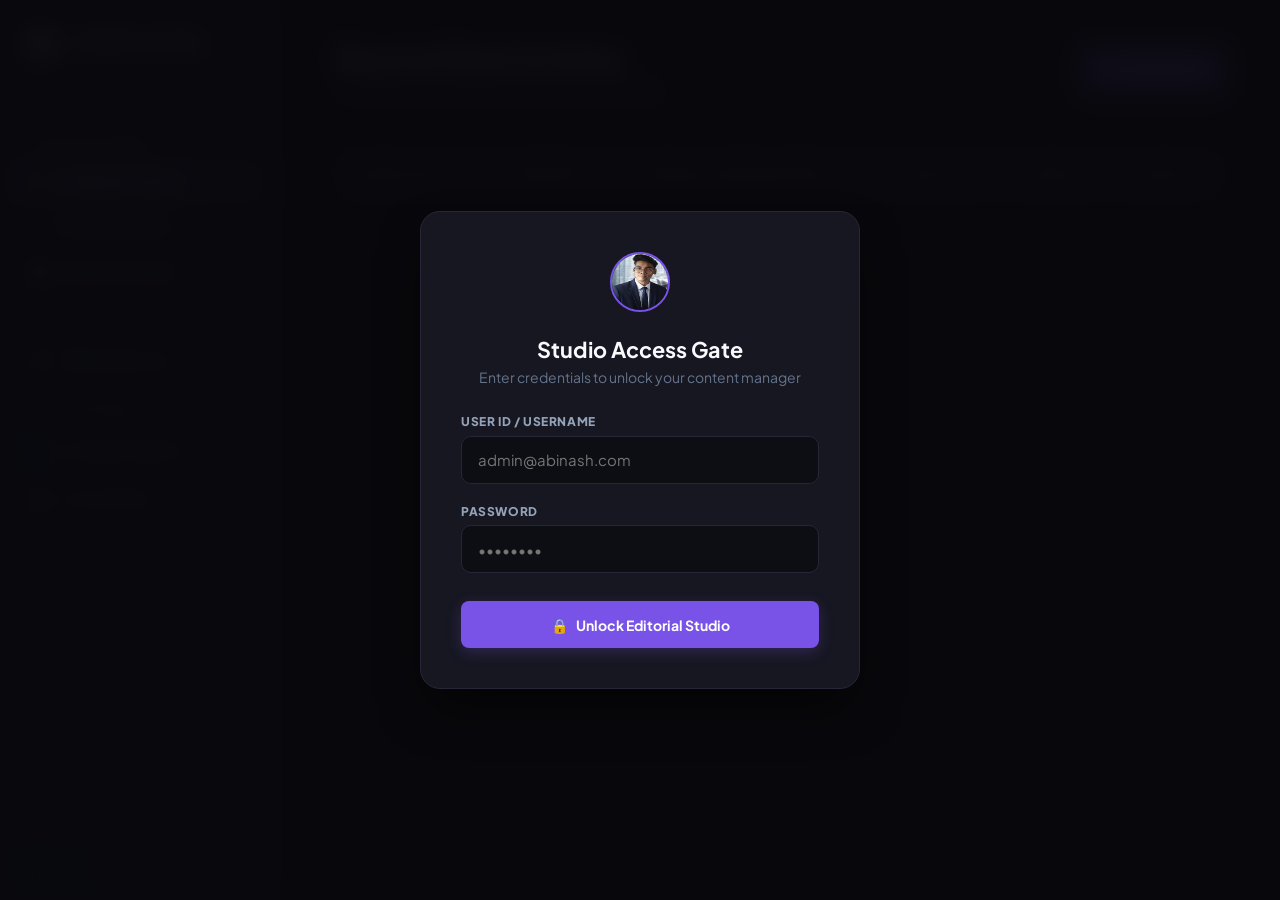
==== admin/index.html @ b7bc4857 "Admin CMS responsive layout fix for mobile." ====
<!DOCTYPE html>
<html lang="en">
<head>
  <meta charset="UTF-8">
  <meta name="viewport" content="width=device-width, initial-scale=1.0">
  <title>Studio Editorial Suite — Abinash Kumar</title>
  <link rel="icon" type="image/png" href="../assets/profile.png">
  <link rel="preconnect" href="https://fonts.googleapis.com">
  <link rel="preconnect" href="https://fonts.gstatic.com" crossorigin>
  <link href="https://fonts.googleapis.com/css2?family=Plus+Jakarta+Sans:wght@400;500;600;700;800&family=JetBrains+Mono:wght@500;700&display=swap" rel="stylesheet">
  <style>
    :root {
      --bg-primary: #09090d;
      --bg-secondary: #111117;
      --bg-card: #171722;
      --bg-card-hover: #1f1f2e;
      --border: #262638;
      --border-subtle: #1c1c2b;
      --text-main: #f8fafc;
      --text-secondary: #94a3b8;
      --text-muted: #64748b;
      --accent: #7952e8;
      --accent-hover: #906bf9;
      --accent-glow: rgba(121, 82, 232, 0.25);
      --success: #10b981;
      --danger: #ef4444;
      --scheduled: #f59e0b;
      --font-sans: 'Plus Jakarta Sans', -apple-system, sans-serif;
      --font-mono: 'JetBrains Mono', monospace;
    }
    * { box-sizing: border-box; margin: 0; padding: 0; }
    body {
      background-color: var(--bg-primary);
      color: var(--text-main);
      font-family: var(--font-sans);
      min-height: 100vh;
      display: flex;
    }

    /* Auth Gate Modal */
    .auth-overlay {
      position: fixed;
      inset: 0;
      background: rgba(9, 9, 13, 0.95);
      backdrop-filter: blur(12px);
      display: flex;
      align-items: center;
      justify-content: center;
      z-index: 9999;
    }
    .auth-card {
      background: var(--bg-card);
      border: 1px solid var(--border);
      border-radius: 20px;
      padding: 2.5rem;
      width: 100%;
      max-width: 440px;
      box-shadow: 0 25px 50px -12px rgba(0, 0, 0, 0.6);
      text-align: center;
    }
    .auth-card img {
      width: 60px;
      height: 60px;
      border-radius: 50%;
      border: 2px solid var(--accent);
      margin-bottom: 1.25rem;
    }

    /* Sidebar Navigation */
    .admin-sidebar {
      width: 280px;
      background: var(--bg-secondary);
      border-right: 1px solid var(--border);
      display: flex;
      flex-direction: column;
      flex-shrink: 0;
      min-height: 100vh;
    }
    .admin-brand {
      padding: 1.75rem 1.5rem;
      display: flex;
      align-items: center;
      gap: 0.85rem;
      border-bottom: 1px solid var(--border);
    }
    .admin-avatar {
      width: 38px;
      height: 38px;
      border-radius: 50%;
      border: 2px solid var(--accent);
      object-fit: cover;
    }
    .admin-brand-text h2 { font-size: 0.95rem; font-weight: 800; }
    .admin-brand-text p { font-size: 0.75rem; color: var(--text-muted); }

    .sidebar-nav {
      padding: 1.5rem 1rem;
      display: flex;
      flex-direction: column;
      gap: 0.35rem;
      flex-grow: 1;
    }
    .nav-header {
      font-size: 0.6875rem;
      font-weight: 800;
      color: var(--text-muted);
      text-transform: uppercase;
      letter-spacing: 0.08em;
      padding: 0.5rem 0.75rem;
      margin-top: 0.5rem;
    }
    .nav-btn {
      display: flex;
      align-items: center;
      gap: 0.75rem;
      padding: 0.75rem 0.85rem;
      color: var(--text-secondary);
      border-radius: 8px;
      text-decoration: none;
      font-size: 0.875rem;
      font-weight: 600;
      transition: all 0.2s ease;
      cursor: pointer;
      border: none;
      background: none;
      width: 100%;
      text-align: left;
    }
    .nav-btn:hover, .nav-btn.active {
      background: rgba(121, 82, 232, 0.15);
      color: #ffffff;
    }
    .nav-btn.active { border-left: 3px solid var(--accent); border-radius: 0 8px 8px 0; }

    .sidebar-footer {
      padding: 1.25rem 1.5rem;
      border-top: 1px solid var(--border);
      font-size: 0.8125rem;
      color: var(--text-muted);
      display: flex;
      align-items: center;
      justify-content: space-between;
    }

    /* Main Content Area */
    .admin-main {
      flex-grow: 1;
      padding: 2.5rem 3.5rem;
      overflow-y: auto;
      max-height: 100vh;
    }
    .top-bar {
      display: flex;
      justify-content: space-between;
      align-items: center;
      margin-bottom: 2rem;
      padding-bottom: 1.25rem;
      border-bottom: 1px solid var(--border-subtle);
    }
    .top-bar h1 { font-size: 1.75rem; font-weight: 800; letter-spacing: -0.02em; }
    .top-bar-actions { display: flex; gap: 1rem; align-items: center; }

    /* Button Tokens */
    .btn {
      display: inline-flex;
      align-items: center;
      gap: 0.5rem;
      padding: 0.75rem 1.4rem;
      font-size: 0.875rem;
      font-weight: 700;
      border-radius: 8px;
      cursor: pointer;
      transition: all 0.2s ease;
      border: none;
      text-decoration: none;
      font-family: inherit;
    }
    .btn-primary {
      background: var(--accent);
      color: #ffffff;
      box-shadow: 0 4px 14px var(--accent-glow);
    }
    .btn-primary:hover {
      background: var(--accent-hover);
      transform: translateY(-2px);
    }
    .btn-secondary {
      background: var(--bg-card);
      border: 1px solid var(--border);
      color: var(--text-main);
    }
    .btn-secondary:hover { background: var(--bg-card-hover); }

    /* Form & Editor Grid */
    .editor-grid {
      display: grid;
      grid-template-columns: 2fr 1fr;
      gap: 2rem;
    }
    .form-panel {
      background: var(--bg-card);
      border: 1px solid var(--border);
      border-radius: 16px;
      padding: 1.75rem;
      margin-bottom: 1.5rem;
    }
    .form-group { margin-bottom: 1.25rem; }
    .form-label {
      display: block;
      font-size: 0.75rem;
      font-weight: 800;
      color: var(--text-secondary);
      margin-bottom: 0.4rem;
      text-transform: uppercase;
      letter-spacing: 0.05em;
    }
    .form-input, .form-select, .form-textarea {
      width: 100%;
      background: #0d0d14;
      border: 1.5px solid var(--border);
      border-radius: 10px;
      padding: 0.85rem 1rem;
      color: #ffffff;
      font-size: 0.9375rem;
      font-family: inherit;
      transition: border-color 0.2s ease;
    }
    .form-input:focus, .form-select:focus {
      outline: none;
      border-color: var(--accent);
      box-shadow: 0 0 0 3px var(--accent-glow);
    }

    /* Rich WYSIWYG Editor Toolbar */
    .rich-editor-wrap {
      border: 1.5px solid var(--border);
      border-radius: 12px;
      background: #0d0d14;
      overflow: hidden;
      display: flex;
      flex-direction: column;
    }
    .rich-toolbar {
      display: flex;
      flex-wrap: wrap;
      align-items: center;
      gap: 0.35rem;
      padding: 0.6rem 0.75rem;
      background: #14141e;
      border-bottom: 1px solid var(--border);
    }
    .tool-btn {
      background: transparent;
      border: 1px solid transparent;
      border-radius: 6px;
      color: var(--text-secondary);
      padding: 0.35rem 0.6rem;
      font-size: 0.8125rem;
      font-weight: 700;
      cursor: pointer;
      transition: all 0.15s ease;
      font-family: inherit;
    }
    .tool-btn:hover {
      background: rgba(121, 82, 232, 0.2);
      color: #ffffff;
      border-color: rgba(121, 82, 232, 0.3);
    }
    .tool-divider {
      width: 1px;
      height: 20px;
      background: var(--border);
      margin: 0 0.25rem;
    }
    .rich-content-editable {
      min-height: 340px;
      padding: 1.25rem 1.5rem;
      color: #ffffff;
      font-size: 1rem;
      line-height: 1.8;
      outline: none;
      overflow-y: auto;
    }
    .rich-content-editable:empty:before {
      content: attr(placeholder);
      color: var(--text-muted);
    }
    .rich-content-editable h2 { font-size: 1.5rem; margin: 1.5rem 0 0.75rem; color: #ffffff; }
    .rich-content-editable h3 { font-size: 1.25rem; margin: 1.25rem 0 0.5rem; color: #ffffff; }
    .rich-content-editable p { margin-bottom: 1rem; }
    .rich-content-editable a { color: var(--accent); text-decoration: underline; }
    .rich-content-editable ul { padding-left: 1.5rem; margin-bottom: 1rem; }

    /* Schedule Time Split Controls */
    .schedule-grid {
      display: grid;
      grid-template-columns: 1.4fr 1fr;
      gap: 0.75rem;
    }

    /* Device Image Picker Zone */
    .image-drop-zone {
      border: 2px dashed var(--border);
      border-radius: 12px;
      padding: 1.5rem;
      text-align: center;
      cursor: pointer;
      background: #0d0d14;
      transition: all 0.2s ease;
    }
    .image-drop-zone:hover {
      border-color: var(--accent);
      background: rgba(121, 82, 232, 0.05);
    }
    .image-preview-img {
      max-width: 100%;
      max-height: 140px;
      border-radius: 8px;
      object-fit: cover;
      margin-top: 0.75rem;
      display: none;
    }

    /* Live Article Table */
    .article-table {
      width: 100%;
      border-collapse: collapse;
      background: var(--bg-card);
      border: 1px solid var(--border);
      border-radius: 14px;
      overflow: hidden;
    }
    .article-table th, .article-table td {
      padding: 1rem 1.25rem;
      text-align: left;
      border-bottom: 1px solid var(--border-subtle);
    }
    .article-table th {
      background: #11111a;
      font-size: 0.75rem;
      font-weight: 700;
      color: var(--text-muted);
      text-transform: uppercase;
      letter-spacing: 0.05em;
    }
    .category-tag {
      display: inline-block;
      padding: 0.25rem 0.65rem;
      background: rgba(121, 82, 232, 0.15);
      color: #c4b5fd;
      border-radius: 999px;
      font-size: 0.75rem;
      font-weight: 700;
    }
    .status-pill {
      display: inline-flex;
      align-items: center;
      gap: 0.35rem;
      font-size: 0.75rem;
      font-weight: 700;
      padding: 0.25rem 0.65rem;
      border-radius: 999px;
    }
    .status-published { background: rgba(16, 185, 129, 0.15); color: #34d399; }
    .status-scheduled { background: rgba(245, 158, 11, 0.15); color: #fbbf24; }

    .toast {
      position: fixed;
      bottom: 2rem;
      right: 2rem;
      background: #10b981;
      color: #ffffff;
      padding: 1rem 1.5rem;
      border-radius: 10px;
      font-weight: 700;
      box-shadow: 0 10px 25px rgba(0,0,0,0.5);
      display: none;
      z-index: 10000;
    }

    /* ==================== MOBILE RESPONSIVE ==================== */
    @media (max-width: 768px) {
      body {
        flex-direction: column;
      }
      .admin-sidebar {
        width: 100%;
        min-height: auto;
        border-right: none;
        border-bottom: 1px solid var(--border);
      }
      .admin-main {
        padding: 1.5rem 1rem;
      }
      .editor-grid {
        grid-template-columns: 1fr;
        gap: 1.5rem;
      }
      .top-bar {
        flex-direction: column;
        align-items: flex-start;
        gap: 1rem;
      }
      .top-bar h1 {
        font-size: 1.4rem;
      }
      .article-table {
        display: block;
        overflow-x: auto;
        white-space: nowrap;
      }
      .auth-card {
        width: 92%;
        padding: 1.75rem;
      }
    }
  </style>
</head>
<body>

  <!-- ==================== AUTH GATE ==================== -->
  <div class="auth-overlay" id="authOverlay">
    <div class="auth-card">
      <img src="../assets/profile.png" alt="Abinash Kumar">
      <h2 style="font-size: 1.35rem; margin-bottom: 0.35rem;">Studio Access Gate</h2>
      <p style="color: var(--text-muted); font-size: 0.875rem; margin-bottom: 1.75rem;">Enter credentials to unlock your content manager</p>
      
      <form onsubmit="handleLogin(event)">
        <div class="form-group" style="text-align: left;">
          <label class="form-label">User ID / Username</label>
          <input type="text" id="authUsername" class="form-input" placeholder="admin@abinash.com" required autocomplete="username">
        </div>
        <div class="form-group" style="text-align: left;">
          <label class="form-label">Password</label>
          <input type="password" id="authPassword" class="form-input" placeholder="••••••••" required autocomplete="current-password">
        </div>
        <button type="submit" class="btn btn-primary" style="width: 100%; justify-content: center; padding: 0.9rem; margin-top: 0.5rem;">
          <span>🔒</span><span>Unlock Editorial Studio</span>
        </button>
      </form>
    </div>
  </div>

  <!-- ==================== SIDEBAR ==================== -->
  <aside class="admin-sidebar">
    <div class="admin-brand">
      <img src="../assets/profile.png" alt="Abinash Kumar" class="admin-avatar">
      <div class="admin-brand-text">
        <h2>ABINASH KUMAR</h2>
        <p>Portfolio Editorial Studio</p>
      </div>
    </div>

    <nav class="sidebar-nav">
      <div class="nav-header">Publishing Engine</div>
      <button class="nav-btn active" id="btn-articles" onclick="switchView('articles')">
        <span>✍️</span><span>Published Articles</span>
      </button>
      <button class="nav-btn" id="btn-editor" onclick="switchView('editor')">
        <span>➕</span><span>Write New Article</span>
      </button>
      <button class="nav-btn" id="btn-schedule" onclick="switchView('schedule')">
        <span>📅</span><span>Editorial Calendar</span>
      </button>

      <div class="nav-header">Platform Settings</div>
      <button class="nav-btn" id="btn-token" onclick="switchView('token')">
        <span>🔑</span><span>GitHub Sync Key</span>
      </button>

      <div class="nav-header">Public Previews</div>
      <a href="../beyond-work.html" target="_blank" class="nav-btn">
        <span>🌐</span><span>Live Beyond Work ↗</span>
      </a>
      <a href="../index.html" target="_blank" class="nav-btn">
        <span>🏠</span><span>Live Portfolio ↗</span>
      </a>
    </nav>

    <div class="sidebar-footer">
      <span id="syncStatusIndicator" style="color: #10b981;">● Ready</span>
      <button onclick="handleLogout()" style="background:none; border:none; color:var(--text-muted); cursor:pointer; font-size:0.75rem;">Log Out</button>
    </div>
  </aside>

  <!-- ==================== MAIN WORKSPACE ==================== -->
  <main class="admin-main">
    
    <div class="top-bar">
      <div>
        <h1 id="viewTitle">Beyond Work Articles</h1>
        <p style="color: var(--text-secondary); font-size: 0.875rem; margin-top: 0.25rem;">Live repository publishing and editorial scheduling.</p>
      </div>
      <div class="top-bar-actions">
        <button class="btn btn-primary" onclick="switchView('editor')">
          <span>+</span><span>New Article</span>
        </button>
      </div>
    </div>

    <!-- VIEW 1: ARTICLE LIST -->
    <div id="articlesView">
      <table class="article-table">
        <thead>
          <tr>
            <th>Article Title</th>
            <th>Category</th>
            <th>Publish / Scheduled Time</th>
            <th>SEO Title</th>
            <th>Status</th>
            <th>Action</th>
          </tr>
        </thead>
        <tbody id="articleTableBody">
          <!-- Injected via loadLiveArticles() -->
        </tbody>
      </table>
    </div>

    <!-- VIEW 2: DEDICATED ARTICLE EDITOR -->
    <div id="editorView" style="display: none;">
      <form id="articleForm" onsubmit="publishArticleDirectly(event)">
        <div class="editor-grid">
          
          <!-- Left Column: Headline, Excerpt, WYSIWYG Editor -->
          <div>
            <div class="form-panel">
              <div class="form-group">
                <label class="form-label">Article Headline *</label>
                <input type="text" id="postTitle" class="form-input" placeholder="e.g. Master Your Mind Before The World Masters You" required>
              </div>

              <div class="form-group">
                <label class="form-label">URL Slug *</label>
                <input type="text" id="postSlug" class="form-input" placeholder="e.g. master-your-mind-before-the-world-masters-you" required>
              </div>

              <div class="form-group">
                <label class="form-label">Article Summary / Card Excerpt (1-2 Sentences) *</label>
                <textarea id="postExcerpt" class="form-input" style="min-height: 80px;" placeholder="A distilled perspective on cognitive clarity and mental sovereignty..." required></textarea>
              </div>

              <!-- Inbuilt WYSIWYG Text Editor with Formatting Toolbar -->
              <div class="form-group">
                <label class="form-label">Article Content (WYSIWYG Rich Formatter) *</label>
                <div class="rich-editor-wrap">
                  <div class="rich-toolbar">
                    <button type="button" class="tool-btn" onclick="formatDoc('bold')" title="Bold"><strong>B</strong></button>
                    <button type="button" class="tool-btn" onclick="formatDoc('italic')" title="Italic"><em>I</em></button>
                    <button type="button" class="tool-btn" onclick="formatDoc('underline')" title="Underline"><u>U</u></button>
                    <div class="tool-divider"></div>
                    <button type="button" class="tool-btn" onclick="formatBlock('h2')" title="Main Section Heading">H2</button>
                    <button type="button" class="tool-btn" onclick="formatBlock('h3')" title="Sub-Heading">H3</button>
                    <button type="button" class="tool-btn" onclick="formatBlock('p')" title="Paragraph">P</button>
                    <div class="tool-divider"></div>
                    <button type="button" class="tool-btn" onclick="formatDoc('insertUnorderedList')" title="Bullet List">• List</button>
                    <button type="button" class="tool-btn" onclick="formatDoc('insertOrderedList')" title="Numbered List">1. List</button>
                    <button type="button" class="tool-btn" onclick="addLink()" title="Insert Link">🔗 Link</button>
                    <button type="button" class="tool-btn" onclick="formatDoc('removeFormat')" title="Clear Formatting">🧹 Clear</button>
                  </div>
                  <div id="richEditor" class="rich-content-editable" contenteditable="true" placeholder="Start typing your essay here with headings, links, bold text, and takeaways..."></div>
                </div>
              </div>

            </div>
          </div>

          <!-- Right Column -->
          <div>
            <div class="form-panel">
              <h3 style="font-size: 0.95rem; margin-bottom: 1.25rem;">Publishing &amp; Accurate Scheduling</h3>
              
              <div class="form-group">
                <label class="form-label">Category</label>
                <select id="postCategory" class="form-select">
                  <option value="Fashion">Fashion</option>
                  <option value="Food">Food</option>
                  <option value="Travel">Travel</option>
                  <option value="Gaming">Gaming</option>
                  <option value="Anime">Anime</option>
                  <option value="Religion">Religion</option>
                  <option value="Nationalism">Nationalism</option>
                  <option value="Psychology" selected>Psychology</option>
                  <option value="Writing">Writing</option>
                  <option value="Content strategies">Content strategies</option>
                  <option value="Personal Growth">Personal Growth</option>
                  <option value="Books">Books</option>
                  <option value="Life lessons">Life lessons</option>
                </select>
              </div>

              <!-- Device Image Picker -->
              <div class="form-group">
                <label class="form-label">Cover Image</label>
                <div class="image-drop-zone" onclick="document.getElementById('deviceImageInput').click()">
                  <span style="font-size: 1.5rem;">📷</span>
                  <div style="font-size: 0.8125rem; font-weight: 700; color: var(--accent); margin-top: 0.35rem;">Choose image from device</div>
                  <div style="font-size: 0.6875rem; color: var(--text-muted); margin-top: 0.2rem;">PNG, JPG, WEBP from your computer</div>
                  <input type="file" id="deviceImageInput" accept="image/*" style="display: none;" onchange="handleImagePick(event)">
                  <img id="imagePreview" class="image-preview-img" alt="Preview">
                </div>
              </div>

              <!-- Exact Local Date & Time Matcher -->
              <div class="form-group">
                <label class="form-label">Publication / Schedule Date &amp; Time</label>
                <div class="schedule-grid">
                  <input type="date" id="postDate" class="form-input" required>
                  <input type="time" id="postTime" class="form-input" required>
                </div>
                <div style="display: flex; gap: 0.5rem; margin-top: 0.5rem;">
                  <button type="button" onclick="setCurrentLocalTime()" class="btn btn-secondary" style="padding: 0.35rem 0.65rem; font-size: 0.6875rem;">
                    ⏱️ Set to Right Now
                  </button>
                </div>
              </div>

              <div style="display: flex; flex-direction: column; gap: 0.75rem; margin-top: 1.5rem;">
                <button type="submit" id="publishBtn" class="btn btn-primary" style="width: 100%; justify-content: center; padding: 0.95rem;">
                  <span>🚀</span><span>Publish Live to Website</span>
                </button>
              </div>
            </div>

            <div class="form-panel">
              <h3 style="font-size: 0.95rem; margin-bottom: 1.25rem;">Google SEO &amp; Keywords</h3>
              
              <div class="form-group">
                <label class="form-label">SEO Meta Title</label>
                <input type="text" id="postSeoTitle" class="form-input" placeholder="Google snippet title (max 60 chars)">
              </div>

              <div class="form-group">
                <label class="form-label">Meta Description</label>
                <textarea id="postSeoDesc" class="form-input" style="min-height: 75px;" placeholder="Search description (max 160 chars)"></textarea>
              </div>

              <div class="form-group">
                <label class="form-label">Keywords</label>
                <input type="text" id="postKeywords" class="form-input" placeholder="e.g. Psychology, Focus, Writing">
              </div>
            </div>

          </div>

        </div>
      </form>
    </div>

    <!-- VIEW 3: EDITORIAL CALENDAR OVERVIEW -->
    <div id="scheduleView" style="display: none;">
      <div class="form-panel">
        <h3 style="margin-bottom: 0.75rem;">📅 Scheduled Queue &amp; Timeline</h3>
        <p style="color: var(--text-secondary); font-size: 0.875rem; line-height: 1.7; margin-bottom: 1.5rem;">
          Articles with future timestamps are queued here and appear dynamically as their publication time arrives.
        </p>

        <div id="scheduleTimelineList">
          <!-- Injected via loadLiveArticles() -->
        </div>
      </div>
    </div>

    <!-- VIEW 4: GITHUB SYNC TOKEN SETUP -->
    <div id="tokenView" style="display: none;">
      <div class="form-panel" style="max-width: 680px;">
        <h3 style="margin-bottom: 0.75rem;">GitHub 1-Click Sync Key</h3>
        <p style="color: var(--text-secondary); font-size: 0.875rem; line-height: 1.7; margin-bottom: 1.5rem;">
          Paste your GitHub Personal Access Token with <strong>Contents: Read &amp; Write</strong> access.
        </p>

        <div class="form-group">
          <label class="form-label">GitHub Token</label>
          <input type="password" id="ghTokenInput" class="form-input" placeholder="ghp_..." autocomplete="off">
        </div>

        <button onclick="saveGitHubToken()" class="btn btn-primary">
          <span>💾</span><span>Save Token Securely</span>
        </button>
      </div>
    </div>

  </main>

  <div id="toast" class="toast">Article Published Live to Portfolio ✓</div>

  <script>
    // --- 1. USER AUTHENTICATION ---
    const AUTH_KEY = 'studio_auth_token';
    const GH_TOKEN_KEY = 'studio_gh_pat';
    let base64ImageString = '';

    function checkAuth() {
      const isAuth = localStorage.getItem(AUTH_KEY);
      const overlay = document.getElementById('authOverlay');
      if (isAuth === 'authenticated') {
        overlay.style.display = 'none';
        loadLiveArticles();
      } else {
        overlay.style.display = 'flex';
      }
    }

    function handleLogin(e) {
      e.preventDefault();
      const u = document.getElementById('authUsername').value.trim();
      const p = document.getElementById('authPassword').value;

      if (u === 'admin@abinash.com' && p === 'Abinash@2005') {
        localStorage.setItem(AUTH_KEY, 'authenticated');
        document.getElementById('authOverlay').style.display = 'none';
        loadLiveArticles();
      } else {
        alert('Invalid credentials.');
      }
    }

    function handleLogout() {
      localStorage.removeItem(AUTH_KEY);
      location.reload();
    }

    // --- 2. VIEW SWITCHER ---
    function switchView(viewName) {
      document.getElementById('articlesView').style.display = viewName === 'articles' ? 'block' : 'none';
      document.getElementById('editorView').style.display = viewName === 'editor' ? 'block' : 'none';
      document.getElementById('scheduleView').style.display = viewName === 'schedule' ? 'block' : 'none';
      document.getElementById('tokenView').style.display = viewName === 'token' ? 'block' : 'none';

      document.querySelectorAll('.nav-btn').forEach(b => b.classList.remove('active'));
      const activeBtn = document.getElementById(`btn-${viewName}`);
      if (activeBtn) activeBtn.classList.add('active');

      const titles = {
        'articles': 'Published Beyond Work Articles',
        'editor': 'Write New Beyond Work Article',
        'schedule': 'Editorial Calendar & Schedule',
        'token': 'GitHub Repository Sync Key'
      };
      document.getElementById('viewTitle').textContent = titles[viewName] || 'Editorial Studio';
    }

    // --- 3. ACCURATE LOCAL TIME HELPER ---
    function setCurrentLocalTime() {
      const d = new Date();
      const year = d.getFullYear();
      const month = String(d.getMonth() + 1).padStart(2, '0');
      const day = String(d.getDate()).padStart(2, '0');
      const hours = String(d.getHours()).padStart(2, '0');
      const minutes = String(d.getMinutes()).padStart(2, '0');

      document.getElementById('postDate').value = `${year}-${month}-${day}`;
      document.getElementById('postTime').value = `${hours}:${minutes}`;
    }
    setCurrentLocalTime();

    document.getElementById('postTitle').addEventListener('input', (e) => {
      const slugInput = document.getElementById('postSlug');
      if (!slugInput.dataset.manual) {
        slugInput.value = e.target.value.toLowerCase().trim().replace(/[^a-z0-9]+/g, '-').replace(/(^-|-$)/g, '');
      }
    });
    document.getElementById('postSlug').addEventListener('input', () => {
      document.getElementById('postSlug').dataset.manual = 'true';
    });

    // --- 4. WYSIWYG FORMATTING COMMANDS ---
    function formatDoc(cmd, val = null) {
      document.execCommand(cmd, false, val);
      document.getElementById('richEditor').focus();
    }
    function formatBlock(tag) {
      document.execCommand('formatBlock', false, tag);
      document.getElementById('richEditor').focus();
    }
    function addLink() {
      const url = prompt('Enter the link destination URL: (e.g. https://example.com)');
      if (url) formatDoc('createLink', url);
    }

    // --- 5. DEVICE IMAGE PICKER ---
    function handleImagePick(e) {
      const file = e.target.files[0];
      if (!file) return;

      const reader = new FileReader();
      reader.onload = function(evt) {
        base64ImageString = evt.target.result;
        const preview = document.getElementById('imagePreview');
        preview.src = base64ImageString;
        preview.style.display = 'block';
      };
      reader.readAsDataURL(file);
    }

    // --- 6. GITHUB DIRECT 2-STEP PUBLISHER (Commits article JSON + Updates Manifest Index) ---
    function saveGitHubToken() {
      const token = document.getElementById('ghTokenInput').value.trim();
      if (!token) return alert('Please paste a valid token.');
      localStorage.setItem(GH_TOKEN_KEY, token);
      alert('GitHub Token saved securely in your browser!');
      switchView('editor');
    }

    async function publishArticleDirectly(e) {
      e.preventDefault();
      const editorHTML = document.getElementById('richEditor').innerHTML.trim();
      if (!editorHTML) {
        return alert('Please write some content in the article body before publishing.');
      }

      const btn = document.getElementById('publishBtn');
      btn.disabled = true;
      btn.innerHTML = '<span>⏳</span><span>Publishing to GitHub...</span>';

      const title = document.getElementById('postTitle').value;
      const slug = document.getElementById('postSlug').value;
      const category = document.getElementById('postCategory').value;
      const excerpt = document.getElementById('postExcerpt').value;
      const date = document.getElementById('postDate').value;
      const time = document.getElementById('postTime').value;
      const fullDateTime = `${date}T${time}:00`;
      
      const isFuture = new Date(fullDateTime) > new Date();
      const status = isFuture ? 'Scheduled' : 'Published';

      const seoTitle = document.getElementById('postSeoTitle').value || title;
      const metaDescription = document.getElementById('postSeoDesc').value || excerpt;
      const keywords = document.getElementById('postKeywords').value || category;

      const articleObj = {
        title,
        slug,
        category,
        excerpt,
        body: editorHTML,
        coverImage: base64ImageString || 'assets/profile.png',
        date: fullDateTime,
        status,
        seo: { seoTitle, metaDescription, keywords, ogImage: base64ImageString || 'assets/profile.png' }
      };

      const token = localStorage.getItem(GH_TOKEN_KEY);
      
      if (token) {
        try {
          const repo = 'AbinashKumar07/Portfolio';
          
          // 1. Commit the individual article JSON
          const filePath = `content/beyond-work/${slug}.json`;
          const contentBase64 = btoa(unescape(encodeURIComponent(JSON.stringify(articleObj, null, 2))));

          let existingSha = null;
          try {
            const check = await fetch(`https://api.github.com/repos/${repo}/contents/${filePath}`, {
              headers: { 'Authorization': `token ${token}` }
            });
            if (check.ok) {
              const data = await check.json();
              existingSha = data.sha;
            }
          } catch(err) {}

          const putBody = {
            message: `feat(article): ${status.toLowerCase()} ${title}`,
            content: contentBase64
          };
          if (existingSha) putBody.sha = existingSha;

          const res = await fetch(`https://api.github.com/repos/${repo}/contents/${filePath}`, {
            method: 'PUT',
            headers: {
              'Authorization': `token ${token}`,
              'Content-Type': 'application/json'
            },
            body: JSON.stringify(putBody)
          });

          if (!res.ok) throw new Error('GitHub article write failed.');

          // 2. Fetch and update the master index.json manifest so Beyond Work displays immediately
          let currentArticles = [];
          let indexSha = null;
          try {
            const indexCheck = await fetch(`https://api.github.com/repos/${repo}/contents/content/beyond-work/index.json`, {
              headers: { 'Authorization': `token ${token}` }
            });
            if (indexCheck.ok) {
              const indexData = await indexCheck.json();
              indexSha = indexData.sha;
              currentArticles = JSON.parse(decodeURIComponent(escape(atob(indexData.content))));
            }
          } catch(err) {}

          // Filter out existing slug if updating
          currentArticles = currentArticles.filter(a => a.slug !== slug);
          currentArticles.unshift(articleObj);

          const newIndexBase64 = btoa(unescape(encodeURIComponent(JSON.stringify(currentArticles, null, 2))));
          const indexPutBody = {
            message: `chore: update beyond-work manifest for ${slug}`,
            content: newIndexBase64
          };
          if (indexSha) indexPutBody.sha = indexSha;

          await fetch(`https://api.github.com/repos/${repo}/contents/content/beyond-work/index.json`, {
            method: 'PUT',
            headers: {
              'Authorization': `token ${token}`,
              'Content-Type': 'application/json'
            },
            body: JSON.stringify(indexPutBody)
          });

          showToast('Article published live to GitHub! Netlify will show it in 30s.');
          loadLiveArticles();
          switchView('articles');
        } catch (err) {
          alert(`Publishing Error: ${err.message}. Please verify your GitHub token permissions.`);
        }
      } else {
        alert('Please save your GitHub Sync Key in the sidebar first to publish directly.');
        switchView('token');
      }

      btn.disabled = false;
      btn.innerHTML = '<span>🚀</span><span>Publish Live to Website</span>';
    }

    function showToast(msg) {
      const t = document.getElementById('toast');
      t.textContent = msg;
      t.style.display = 'block';
      setTimeout(() => t.style.display = 'none', 4000);
    }

    async function loadLiveArticles() {
      const tbody = document.getElementById('articleTableBody');
      const scheduleTimeline = document.getElementById('scheduleTimelineList');
      try {
        let articles = [];
        const token = localStorage.getItem(GH_TOKEN_KEY);
        
        if (token) {
          const repo = 'AbinashKumar07/Portfolio';
          const ghRes = await fetch(`https://api.github.com/repos/${repo}/contents/content/beyond-work/index.json`, {
            headers: { 'Authorization': `token ${token}` }
          });
          if (ghRes.ok) {
            const ghData = await ghRes.json();
            articles = JSON.parse(decodeURIComponent(escape(atob(ghData.content))));
          } else {
            throw new Error('GitHub API Error');
          }
        } else {
          const res = await fetch('../content/beyond-work/index.json', { cache: 'no-store' });
          if (!res.ok) throw new Error();
          articles = await res.json();
        }

        if (articles.length === 0) throw new Error();

        tbody.innerHTML = articles.map(a => {
          const isScheduled = a.status === 'Scheduled' || new Date(a.date) > new Date();
          const statusClass = isScheduled ? 'status-scheduled' : 'status-published';
          const statusText = isScheduled ? '⏳ Scheduled' : '● Published';

          return `
            <tr>
              <td><strong>${a.title}</strong></td>
              <td><span class="category-tag">${a.category}</span></td>
              <td>${new Date(a.date).toLocaleString([], { dateStyle: 'medium', timeStyle: 'short' })}</td>
              <td>${a.seo ? a.seo.seoTitle : a.title}</td>
              <td><span class="status-pill ${statusClass}">${statusText}</span></td>
              <td style="display: flex; gap: 0.5rem;">
                <a href="../beyond-work-article.html?slug=${a.slug}" target="_blank" class="btn btn-secondary" style="padding: 0.35rem 0.75rem; font-size: 0.75rem;">View Live ↗</a>
                <button onclick="takeDownArticle('${a.slug}', '${a.title.replace(/'/g, "\\'")}', this)" class="btn btn-secondary" style="padding: 0.35rem 0.75rem; font-size: 0.75rem; border-color: #ef4444; color: #ef4444;">Take Down</button>
              </td>
            </tr>
          `;
        }).join('');

        const scheduledList = articles.filter(a => a.status === 'Scheduled' || new Date(a.date) > new Date());
        if (scheduledList.length > 0) {
          scheduleTimeline.innerHTML = scheduledList.map(s => `
            <div style="background: #0d0d14; border: 1px solid var(--border); border-radius: 10px; padding: 1.25rem; margin-bottom: 1rem; display: flex; justify-content: space-between; align-items: center;">
              <div>
                <h4 style="font-size: 1rem; margin-bottom: 0.25rem;">${s.title}</h4>
                <div style="font-size: 0.8125rem; color: var(--text-muted);">Category: <span style="color: var(--accent);">${s.category}</span></div>
              </div>
              <div style="text-align: right;">
                <div style="color: var(--scheduled); font-weight: 700; font-size: 0.875rem;">${new Date(s.date).toLocaleString([], { dateStyle: 'medium', timeStyle: 'short' })}</div>
                <span class="status-pill status-scheduled" style="margin-top: 0.25rem;">Scheduled Release</span>
              </div>
            </div>
          `).join('');
        } else {
          scheduleTimeline.innerHTML = '<div style="color: var(--text-muted); font-size: 0.875rem;">No scheduled articles currently queued.</div>';
        }

      } catch {
        tbody.innerHTML = `
          <tr>
            <td colspan="6" style="text-align: center; color: var(--text-muted); padding: 3rem;">
              No articles published yet. Click <strong>"Write New Article"</strong> to compose your first post.
            </td>
          </tr>
        `;
        scheduleTimeline.innerHTML = '<div style="color: var(--text-muted); font-size: 0.875rem;">No scheduled articles currently queued.</div>';
      }
    }

    checkAuth();
    if (localStorage.getItem(GH_TOKEN_KEY)) {
      document.getElementById('ghTokenInput').value = localStorage.getItem(GH_TOKEN_KEY);
    }

    async function takeDownArticle(slug, title, btn) {
      if (!confirm(`Are you sure you want to take down "${title}"? This cannot be undone.`)) return;
      
      const token = localStorage.getItem(GH_TOKEN_KEY);
      if (!token) {
        alert('Please save your GitHub Sync Key in the sidebar first.');
        return switchView('token');
      }

      btn.disabled = true;
      btn.innerHTML = 'Taking down...';

      try {
        const repo = 'AbinashKumar07/Portfolio';
        
        // 1. Get SHA of the article file
        let articleSha = null;
        try {
          const check = await fetch(`https://api.github.com/repos/${repo}/contents/content/beyond-work/${slug}.json`, {
            headers: { 'Authorization': `token ${token}` }
          });
          if (check.ok) articleSha = (await check.json()).sha;
        } catch(e) {}

        if (articleSha) {
          // Delete article file
          await fetch(`https://api.github.com/repos/${repo}/contents/content/beyond-work/${slug}.json`, {
            method: 'DELETE',
            headers: {
              'Authorization': `token ${token}`,
              'Content-Type': 'application/json'
            },
            body: JSON.stringify({
              message: `chore: take down article ${slug}`,
              sha: articleSha
            })
          });
        }

        // 2. Fetch and update the master index.json manifest
        let currentArticles = [];
        let indexSha = null;
        try {
          const indexCheck = await fetch(`https://api.github.com/repos/${repo}/contents/content/beyond-work/index.json`, {
            headers: { 'Authorization': `token ${token}` }
          });
          if (indexCheck.ok) {
            const indexData = await indexCheck.json();
            indexSha = indexData.sha;
            currentArticles = JSON.parse(decodeURIComponent(escape(atob(indexData.content))));
          }
        } catch(e) {}

        currentArticles = currentArticles.filter(a => a.slug !== slug);
        const newIndexBase64 = btoa(unescape(encodeURIComponent(JSON.stringify(currentArticles, null, 2))));
        
        if (indexSha) {
          await fetch(`https://api.github.com/repos/${repo}/contents/content/beyond-work/index.json`, {
            method: 'PUT',
            headers: {
              'Authorization': `token ${token}`,
              'Content-Type': 'application/json'
            },
            body: JSON.stringify({
              message: `chore: update beyond-work manifest after taking down ${slug}`,
              content: newIndexBase64,
              sha: indexSha
            })
          });
        }

        showToast('Article taken down successfully! Netlify will update in 30s.');
        loadLiveArticles();
      } catch (err) {
        alert(`Take down Error: ${err.message}`);
        btn.disabled = false;
        btn.innerHTML = 'Take Down';
      }
    }
  </script>
</body>
</html>
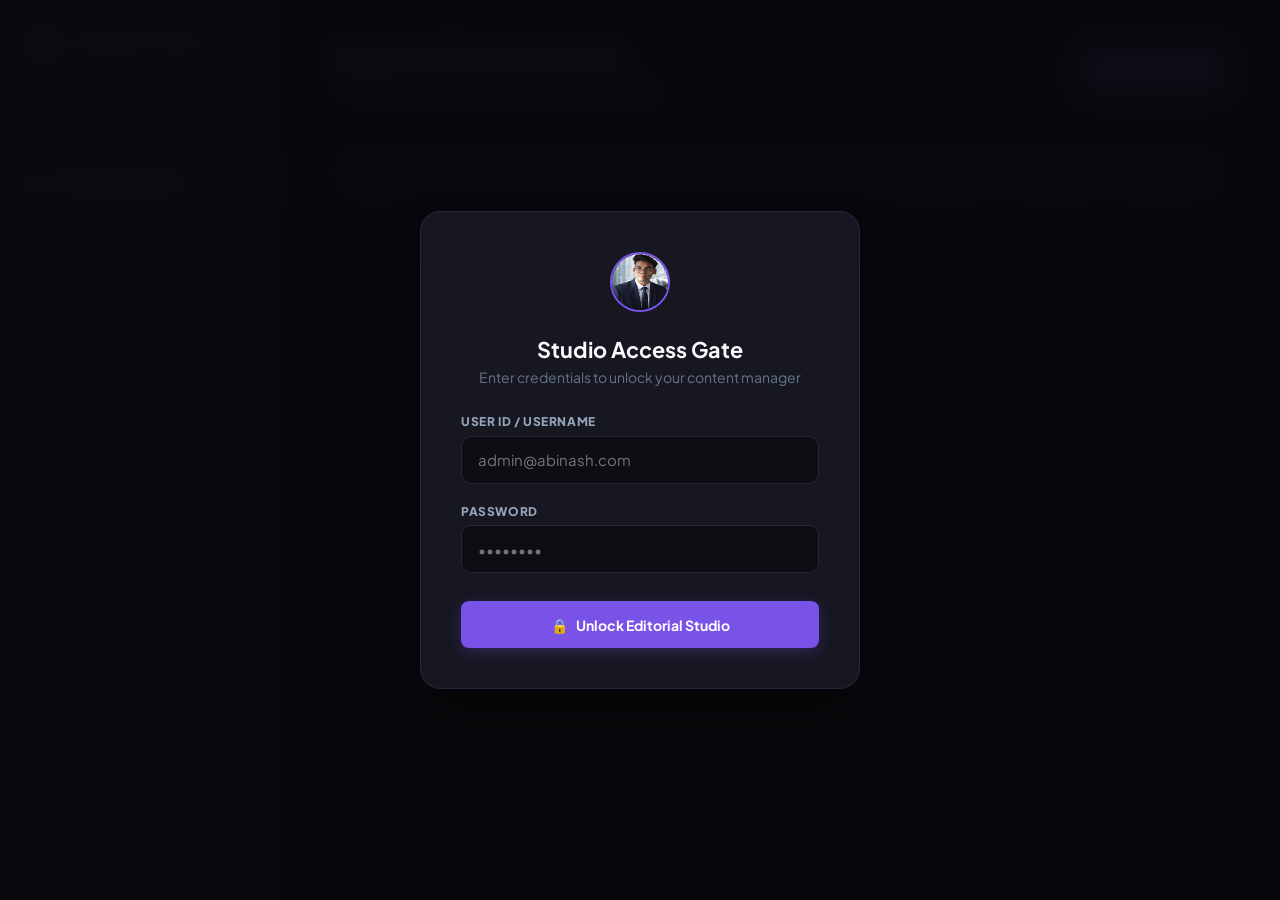
==== commit 587edb2a: "Add multi-author management feature to CMS and render UI on public articles" ====
--- a/admin/index.html
+++ b/admin/index.html
@@ -464,6 +464,9 @@
       </button>
 
       <div class="nav-header">Platform Settings</div>
+      <button class="nav-btn" id="btn-authors" onclick="switchView('authors')">
+        <span>👥</span><span>Authors (+/-)</span>
+      </button>
       <button class="nav-btn" id="btn-token" onclick="switchView('token')">
         <span>🔑</span><span>GitHub Sync Key</span>
       </button>
@@ -589,6 +592,15 @@
                 </select>
               </div>
 
+              <div class="form-group">
+                <label class="form-label">Publishing Author</label>
+                <select id="postAuthor" class="form-select">
+                  <option value="">Default (Abinash Kumar)</option>
+                  <!-- Dynamically populated -->
+                </select>
+                <div style="font-size:0.75rem; color:var(--text-muted); margin-top:0.25rem;">Manage authors in the Authors tab (Max 5)</div>
+              </div>
+
               <!-- Device Image Picker -->
               <div class="form-group">
                 <label class="form-label">Cover Image</label>
@@ -680,6 +692,42 @@
       </div>
     </div>
 
+    <!-- VIEW 5: AUTHORS LIST -->
+    <div id="authorsView" style="display: none;">
+      <div class="form-panel" style="max-width: 600px; margin-bottom: 2rem;">
+        <h3 style="font-size: 1.15rem; margin-bottom: 1.25rem;">Add New Author</h3>
+        <p style="font-size: 0.85rem; color: var(--text-muted); margin-bottom: 1rem;">You can add up to 5 authors. Their profile will appear on published articles.</p>
+        <form onsubmit="addAuthor(event)">
+          <div class="form-group">
+            <label class="form-label">Author Name *</label>
+            <input type="text" id="newAuthorName" class="form-input" required>
+          </div>
+          <div class="form-group">
+            <label class="form-label">LinkedIn Profile URL *</label>
+            <input type="url" id="newAuthorLinkedIn" class="form-input" placeholder="https://linkedin.com/in/..." required>
+          </div>
+          <div class="form-group">
+            <label class="form-label">Profile Pic (URL) *</label>
+            <input type="text" id="newAuthorPic" class="form-input" placeholder="e.g. assets/profile.png or https://..." required>
+          </div>
+          <button type="submit" class="btn btn-primary">Add Author</button>
+        </form>
+      </div>
+
+      <table class="article-table">
+        <thead>
+          <tr>
+            <th>Pic</th>
+            <th>Name</th>
+            <th>LinkedIn</th>
+            <th>Action</th>
+          </tr>
+        </thead>
+        <tbody id="authorsTableBody">
+        </tbody>
+      </table>
+    </div>
+
   </main>
 
   <div id="toast" class="toast">Article Published Live to Portfolio ✓</div>
@@ -726,6 +774,7 @@
       document.getElementById('editorView').style.display = viewName === 'editor' ? 'block' : 'none';
       document.getElementById('scheduleView').style.display = viewName === 'schedule' ? 'block' : 'none';
       document.getElementById('tokenView').style.display = viewName === 'token' ? 'block' : 'none';
+      document.getElementById('authorsView').style.display = viewName === 'authors' ? 'block' : 'none';
 
       document.querySelectorAll('.nav-btn').forEach(b => b.classList.remove('active'));
       const activeBtn = document.getElementById(`btn-${viewName}`);
@@ -735,7 +784,8 @@
         'articles': 'Published Beyond Work Articles',
         'editor': 'Write New Beyond Work Article',
         'schedule': 'Editorial Calendar & Schedule',
-        'token': 'GitHub Repository Sync Key'
+        'token': 'GitHub Repository Sync Key',
+        'authors': 'Manage Publishing Authors'
       };
       document.getElementById('viewTitle').textContent = titles[viewName] || 'Editorial Studio';
     }
@@ -828,6 +878,9 @@
       const metaDescription = document.getElementById('postSeoDesc').value || excerpt;
       const keywords = document.getElementById('postKeywords').value || category;
 
+      const authorIdx = document.getElementById('postAuthor').value;
+      const authorObj = authorIdx !== "" ? authorsList[authorIdx] : null;
+
       const articleObj = {
         title,
         slug,
@@ -837,6 +890,7 @@
         coverImage: base64ImageString || 'assets/profile.png',
         date: fullDateTime,
         status,
+        author: authorObj,
         seo: { seoTitle, metaDescription, keywords, ogImage: base64ImageString || 'assets/profile.png' }
       };
 
@@ -1094,6 +1148,125 @@
         btn.innerHTML = 'Take Down';
       }
     }
+    // --- 10. AUTHORS MANAGEMENT LOGIC ---
+    let authorsList = [];
+
+    async function loadAuthors() {
+      const token = localStorage.getItem(GH_TOKEN_KEY);
+      const url = token 
+        ? `https://api.github.com/repos/AbinashKumar07/Portfolio/contents/content/beyond-work/authors.json`
+        : '../content/beyond-work/authors.json';
+
+      try {
+        const res = await fetch(url, token ? { headers: { 'Authorization': `token ${token}` } } : { cache: 'no-store' });
+        if (res.ok) {
+          if (token) {
+            const data = await res.json();
+            authorsList = JSON.parse(decodeURIComponent(escape(atob(data.content))));
+          } else {
+            authorsList = await res.json();
+          }
+        }
+      } catch (err) {
+        console.warn('No authors list found or error loading:', err);
+      }
+      renderAuthors();
+    }
+
+    function renderAuthors() {
+      const tbody = document.getElementById('authorsTableBody');
+      if(tbody) {
+        tbody.innerHTML = authorsList.map((a, idx) => `
+          <tr>
+            <td><img src="${a.pic}" style="width:30px;height:30px;border-radius:50%;object-fit:cover;border:1px solid var(--border);"></td>
+            <td>${a.name}</td>
+            <td><a href="${a.linkedin}" target="_blank" style="color:var(--accent);text-decoration:none;">Profile ↗</a></td>
+            <td><button onclick="removeAuthor(${idx})" style="background:var(--danger);color:#fff;border:none;padding:0.4rem 0.75rem;border-radius:6px;cursor:pointer;font-weight:700;">Remove</button></td>
+          </tr>
+        `).join('');
+      }
+
+      const select = document.getElementById('postAuthor');
+      if(select) {
+        select.innerHTML = '<option value="">Default (Abinash Kumar)</option>' + 
+          authorsList.map((a, idx) => `<option value="${idx}">${a.name}</option>`).join('');
+      }
+    }
+
+    async function saveAuthorsToGitHub() {
+      const token = localStorage.getItem(GH_TOKEN_KEY);
+      if (!token) throw new Error('GitHub Sync Key required.');
+      
+      const repo = 'AbinashKumar07/Portfolio';
+      const filePath = 'content/beyond-work/authors.json';
+      const contentBase64 = btoa(unescape(encodeURIComponent(JSON.stringify(authorsList, null, 2))));
+
+      let sha = null;
+      try {
+        const check = await fetch(`https://api.github.com/repos/${repo}/contents/${filePath}`, { headers: { 'Authorization': `token ${token}` }});
+        if (check.ok) sha = (await check.json()).sha;
+      } catch (err) {}
+
+      const body = { message: 'chore: update authors list', content: contentBase64 };
+      if (sha) body.sha = sha;
+
+      const res = await fetch(`https://api.github.com/repos/${repo}/contents/${filePath}`, {
+        method: 'PUT',
+        headers: { 'Authorization': `token ${token}`, 'Content-Type': 'application/json' },
+        body: JSON.stringify(body)
+      });
+      
+      if (!res.ok) throw new Error('Failed to save authors to GitHub.');
+    }
+
+    async function addAuthor(e) {
+      e.preventDefault();
+      if (authorsList.length >= 5) {
+        return alert('Maximum of 5 authors allowed.');
+      }
+      
+      const btn = e.target.querySelector('button[type="submit"]');
+      const originalText = btn.textContent;
+      btn.textContent = 'Saving...';
+      btn.disabled = true;
+
+      const newAuthor = {
+        name: document.getElementById('newAuthorName').value.trim(),
+        linkedin: document.getElementById('newAuthorLinkedIn').value.trim(),
+        pic: document.getElementById('newAuthorPic').value.trim()
+      };
+
+      authorsList.push(newAuthor);
+      
+      try {
+        await saveAuthorsToGitHub();
+        e.target.reset();
+        renderAuthors();
+        alert('Author added successfully!');
+      } catch(err) {
+        alert('Error saving author. Ensure your Sync Key is valid.');
+        authorsList.pop(); // Revert
+      } finally {
+        btn.textContent = originalText;
+        btn.disabled = false;
+      }
+    }
+
+    async function removeAuthor(idx) {
+      if (confirm('Remove this author?')) {
+        const removed = authorsList.splice(idx, 1)[0];
+        try {
+          await saveAuthorsToGitHub();
+          renderAuthors();
+        } catch(err) {
+          alert('Error removing author.');
+          authorsList.splice(idx, 0, removed); // Revert
+        }
+      }
+    }
+
+    // Load authors initially
+    loadAuthors();
   </script>
 </body>
 </html>
